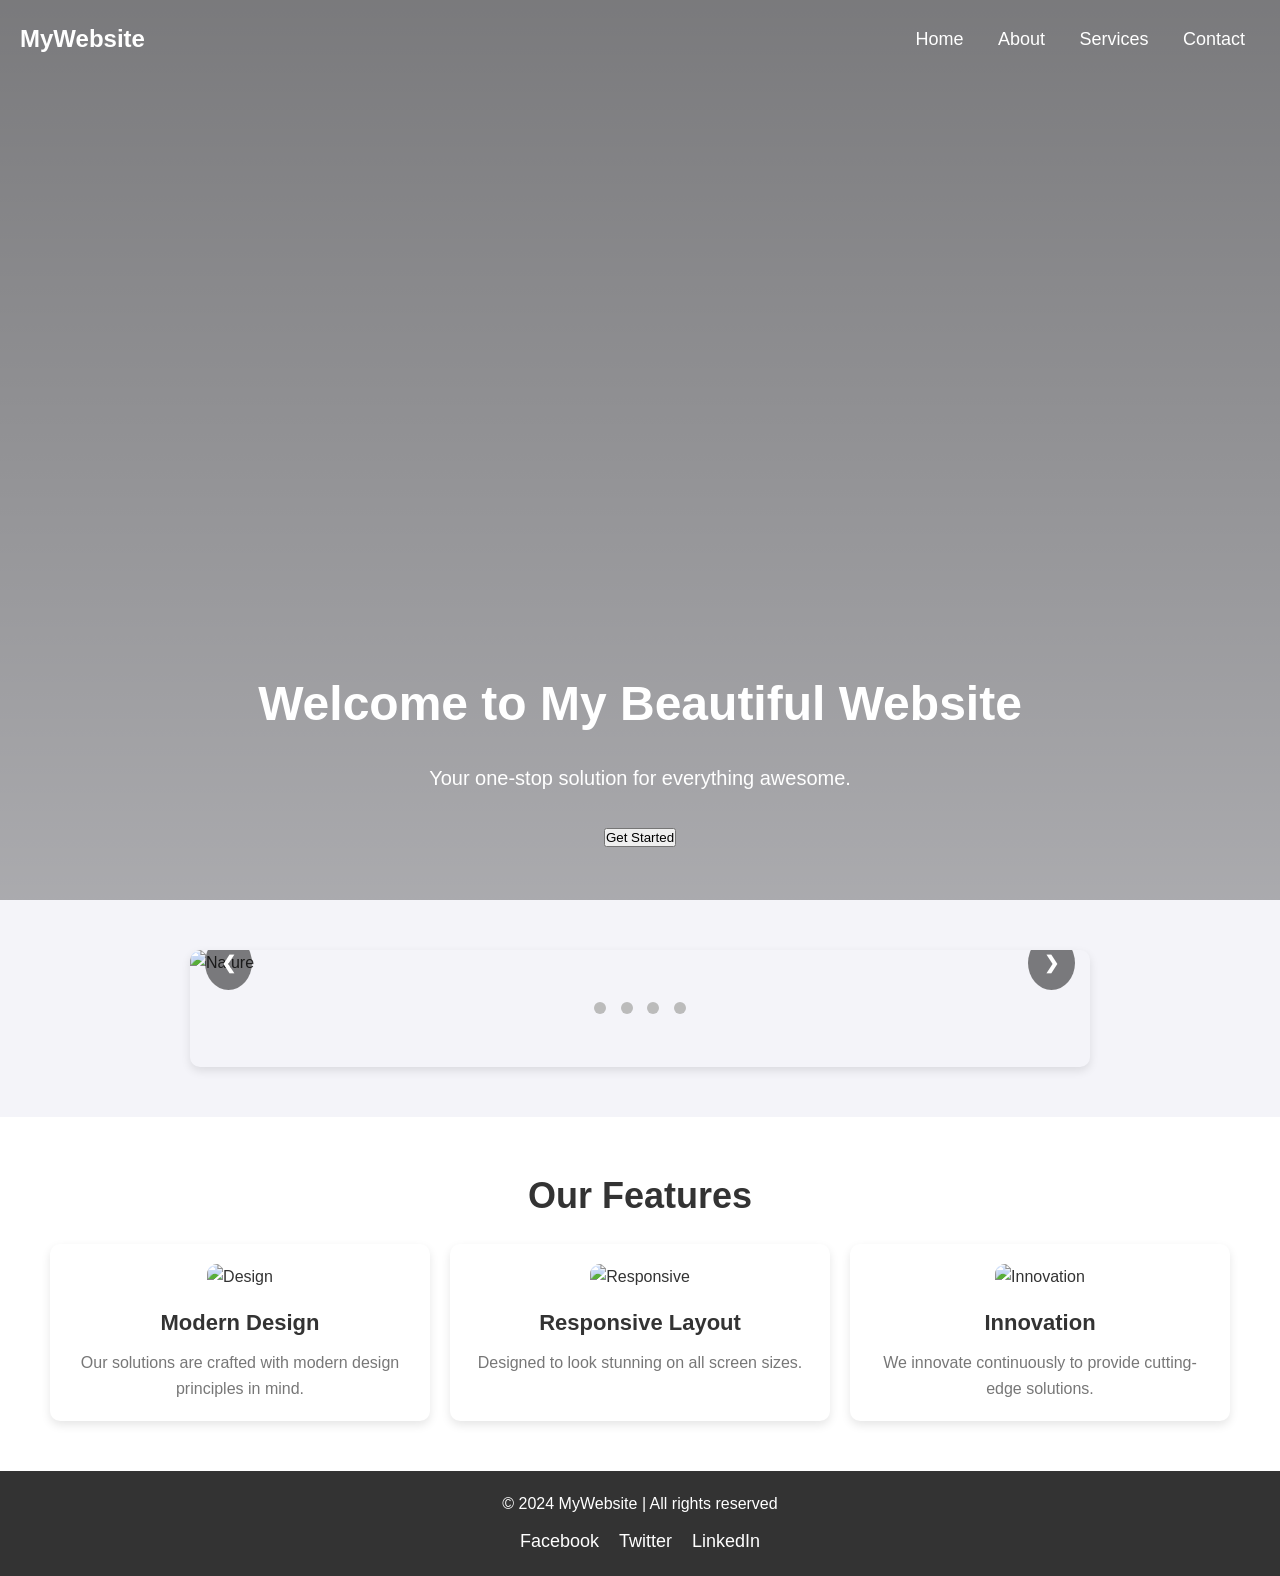
==== Frontend/Home.html @ b9a6ae68 "login p" ====
<!DOCTYPE html>
<html lang="en">
<head>
    <meta charset="UTF-8">
    <meta name="viewport" content="width=device-width, initial-scale=1.0">
    <title>Beautiful Home Page with Slider & Cards</title>
    <link rel="stylesheet" href="style.css">
</head>
<body>
    <header class="main-header">
        <nav class="navbar">
            <div class="logo">MyWebsite</div>
            <ul class="nav-links">
                <li><a href="#">Home</a></li>
                <li><a href="#">About</a></li>
                <li><a href="#">Services</a></li>
                <li><a href="#">Contact</a></li>
            </ul>
        </nav>
        <div class="hero-content">
            <h1>Welcome to My Beautiful Website</h1>
            <p>Your one-stop solution for everything awesome.</p>
            <button id="myBtn">Get Started</button>
            <!-- <a href="#" class="cta-button">Get Started</a> -->
            <!-- Trigger/Open The Modal -->


<!-- The Modal -->
<div id="myModal" class="modal">

  <!-- Modal content -->
  <div class="modal-content">
    <span class="close">&times;</span>
    <p>Some text in the Modal..</p>
  </div>

</div>
        </div>
        
    </header>


    <div class="slider-container">
        <div class="slider">
            <div class="slides">
                <div class="slide active"><img src="./../uu2.jpg" alt="Nature"></div>
                <div class="slide"><img src="./../uu2.jpg" alt="Water"></div>
                <div class="slide"><img src="./../uu2.jpg" alt="Mountain"></div>
                <div class="slide"><img src="./../uu2.jpg" alt="Forest"></div>
            </div>
            <button class="prev" onclick="moveSlide(-1)">&#10094;</button>
            <button class="next" onclick="moveSlide(1)">&#10095;</button>
        </div>
        <div class="dots-container">
            <span class="dot" onclick="currentSlide(1)"></span>
            <span class="dot" onclick="currentSlide(2)"></span>
            <span class="dot" onclick="currentSlide(3)"></span>
            <span class="dot" onclick="currentSlide(4)"></span>
        </div>
    </div>

    <section class="cards-section">
        <h2>Our Features</h2>
        <div class="cards">
            <div class="card">
                <img src="https://source.unsplash.com/300x200/?design" alt="Design">
                <h3>Modern Design</h3>
                <p>Our solutions are crafted with modern design principles in mind.</p>
            </div>
            <div class="card">
                <img src="https://source.unsplash.com/300x200/?responsive" alt="Responsive">
                <h3>Responsive Layout</h3>
                <p>Designed to look stunning on all screen sizes.</p>
            </div>
            <div class="card">
                <img src="https://source.unsplash.com/300x200/?innovation" alt="Innovation">
                <h3>Innovation</h3>
                <p>We innovate continuously to provide cutting-edge solutions.</p>
            </div>
        </div>
    </section>

    <footer class="main-footer">
        <p>© 2024 MyWebsite | All rights reserved</p>
        <ul class="social-links">
            <li><a href="#">Facebook</a></li>
            <li><a href="#">Twitter</a></li>
            <li><a href="#">LinkedIn</a></li>
        </ul>
    </footer>

    <script src="script.js"></script>
</body>
</html>
---- Frontend/style.css ----
* {
    margin: 0;
    padding: 0;
    box-sizing: border-box;
}

body {
    font-family: 'Arial', sans-serif;
    background-color: #f4f4f9;
    color: #333;
    line-height: 1.6;
}

/* Navbar */
.main-header {
    background: linear-gradient(to bottom, rgba(0, 0, 0, 0.5), rgba(0, 0, 0, 0.3)), url('https://source.unsplash.com/1600x900/?city') no-repeat center center/cover;
    height: 100vh;
    display: flex;
    flex-direction: column;
    justify-content: space-between;
    color: white;
}

.navbar {
    display: flex;
    justify-content: space-between;
    align-items: center;
    padding: 20px;
}

.logo {
    font-size: 24px;
    font-weight: bold;
}

.nav-links {
    list-style: none;
}

.nav-links li {
    display: inline-block;
    margin: 0 15px;
}

.nav-links a {
    text-decoration: none;
    color: white;
    font-size: 18px;
    transition: color 0.3s ease;
}

.nav-links a:hover {
    color: #f4c10f;
}

/* Hero Section */
.hero-content {
    text-align: center;
    margin-bottom: 50px;
}

.hero-content h1 {
    font-size: 48px;
    margin-bottom: 20px;
}

.hero-content p {
    font-size: 20px;
    margin-bottom: 30px;
}

.cta-button {
    padding: 12px 24px;
    background-color: #f4c10f;
    color: black;
    text-decoration: none;
    border-radius: 5px;
    transition: background-color 0.3s ease;
}

.cta-button:hover {
    background-color: #e3ad09;
}

/* Slider */
.slider-container {
    width: 80%;
    max-width: 900px;
    margin: 50px auto;
    position: relative;
    overflow: hidden;
    border-radius: 10px;
    box-shadow: 0 4px 10px rgba(0, 0, 0, 0.1);
}

.slider {
    position: relative;
    width: 100%;
}

.slides {
    display: flex;
    transition: transform 0.5s ease-in-out;
}

.slide {
    min-width: 100%;
    opacity: 0;
    transition: opacity 0.5s ease-in-out;
}

.slide.active {
    opacity: 1;
}

.slide img {
    width: 100%;
    border-radius: 10px;
    object-fit: cover;
}

.prev, .next {
    cursor: pointer;
    position: absolute;
    top: 50%;
    padding: 16px;
    font-size: 18px;
    color: white;
    font-weight: bold;
    background-color: rgba(0, 0, 0, 0.5);
    border: none;
    border-radius: 50%;
    transform: translateY(-50%);
    transition: background-color 0.3s ease;
}

.prev {
    left: 15px;
}

.next {
    right: 15px;
}

.prev:hover, .next:hover {
    background-color: rgba(0, 0, 0, 0.8);
}

.dots-container {
    text-align: center;
    margin: 20px 0;
}

.dot {
    cursor: pointer;
    height: 12px;
    width: 12px;
    margin: 0 5px;
    background-color: #bbb;
    border-radius: 50%;
    display: inline-block;
    transition: background-color 0.6s ease;
}

.dot.active, .dot:hover {
    background-color: #717171;
}

/* Cards Section */
.cards-section {
    padding: 50px;
    background-color: #fff;
    text-align: center;
}

.cards-section h2 {
    font-size: 36px;
    margin-bottom: 20px;
    color: #333;
}

.cards {
    display: flex;
    justify-content: space-between;
    gap: 20px;
}

.card {
    background-color: white;
    border-radius: 10px;
    padding: 20px;
    box-shadow: 0 4px 10px rgba(0, 0, 0, 0.1);
    text-align: center;
    flex: 1;
}

.card img {
    width: 100%;
    border-radius: 10px;
    margin-bottom: 15px;
}

.card h3 {
    font-size: 22px;
    margin-bottom: 10px;
    color: #333;
}

.card p {
    font-size: 16px;
    color: #777;
}

/* Footer */
.main-footer {
    background-color: #333;
    padding: 20px;
    color: white;
    text-align: center;
}

.main-footer p {
    margin-bottom: 10px;
}

.social-links {
    list-style: none;
    display: flex;
    justify-content: center;
    gap: 20px;
}

.social-links li {
    display: inline-block;
}

.social-links a {
    text-decoration: none;
    color: white;
    font-size: 18px;
    transition: color 0.3s ease;
}

.social-links a:hover {
    color: #f4c10f;
}

/* Media Queries */
@media (max-width: 768px) {
    .navbar {
        flex-direction: column;
    }

    .cards {
        flex-direction: column;
    }

    .slider-container {
        width: 90%;
    }

    .hero-content h1 {
        font-size: 36px;
    }

    .hero-content p {
        font-size: 18px;
    }

    .cta-button {
        padding: 10px 20px;
    }
}


/* The Modal (background) */
.modal {
    display: none; /* Hidden by default */
    position: fixed; /* Stay in place */
    z-index: 1; /* Sit on top */
    left: 0;
    top: 0;
    width: 100%; /* Full width */
    height: 100%; /* Full height */
    overflow: auto; /* Enable scroll if needed */
    background-color: rgb(0,0,0); /* Fallback color */
    background-color: rgba(0,0,0,0.4); /* Black w/ opacity */
  }
  
  /* Modal Content/Box */
  .modal-content {
    background-color: #fefefe;
    margin: 15% auto; /* 15% from the top and centered */
    padding: 20px;
    border: 1px solid #888;
    width: 80%; /* Could be more or less, depending on screen size */
  }
  
  /* The Close Button */
  .close {
    color: #aaa;
    float: right;
    font-size: 28px;
    font-weight: bold;
  }
  
  .close:hover,
  .close:focus {
    color: black;
    text-decoration: none;
    cursor: pointer;
  }
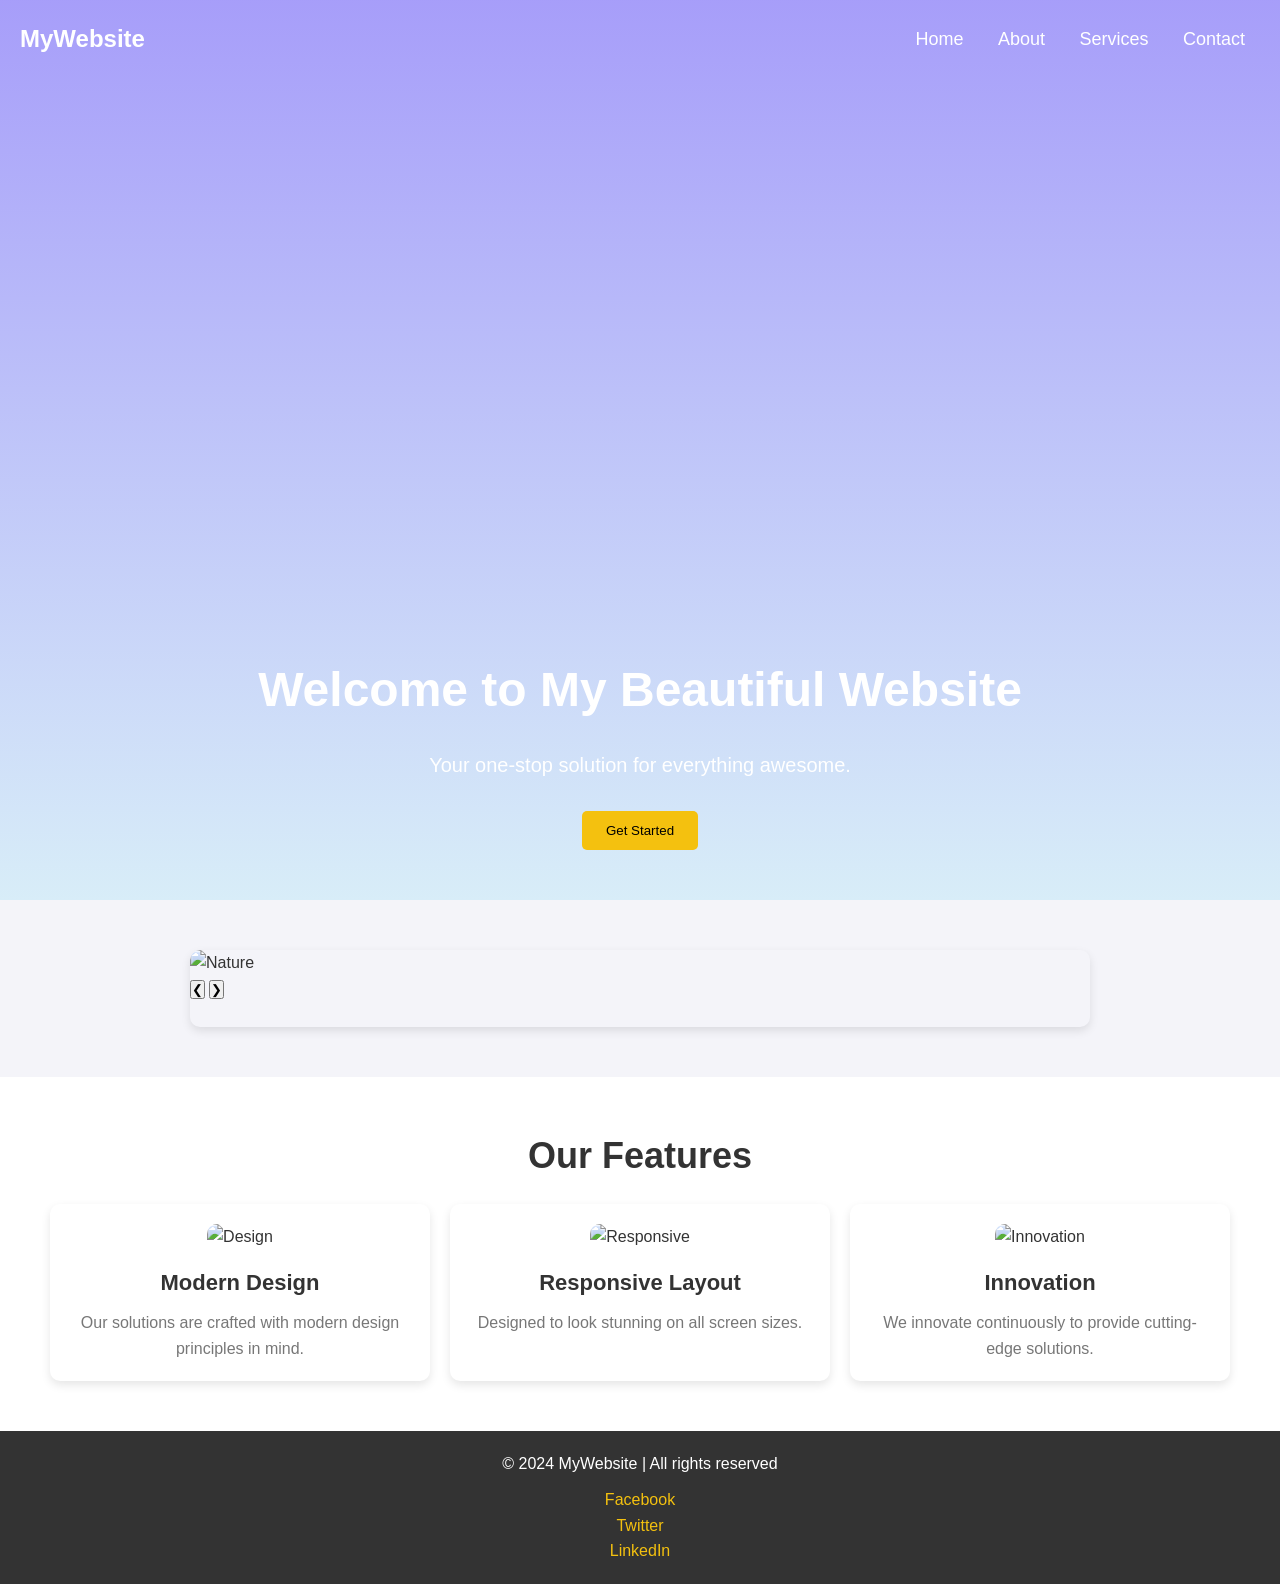
==== commit c1238c51: "new commit s" ====
--- a/Frontend/Home.html
+++ b/Frontend/Home.html
@@ -43,10 +43,10 @@
     <div class="slider-container">
         <div class="slider">
             <div class="slides">
-                <div class="slide active"><img src="./../uu2.jpg" alt="Nature"></div>
-                <div class="slide"><img src="./../uu2.jpg" alt="Water"></div>
-                <div class="slide"><img src="./../uu2.jpg" alt="Mountain"></div>
-                <div class="slide"><img src="./../uu2.jpg" alt="Forest"></div>
+                <div class="slide active"><img src=" https://encrypted-tbn0.gstatic.com/images?q=tbn:ANd9GcQvBZLb1x1RXnLhfqS5_43zXg7Fu0FrHQCvFg&s" alt="Nature"></div>
+                <div class="slide"><img src=" https://travel.home.sndimg.com/content/dam/images/travel/fullset/2012/08/20/70/waterfall-wonders_ss_001.rend.hgtvcom.1280.720.suffix/1491581026366.jpeg" alt="Water"></div>
+                <div class="slide"><img src=" https://cdn.pixabay.com/photo/2021/09/03/15/37/mountain-6596074_640.jpg" alt="Mountain"></div>
+                <div class="slide"><img src=" https://encrypted-tbn0.gstatic.com/images?q=tbn:ANd9GcSMTIB_lAcv8_itguNaAIOdfNjXMRFTSaxA6g&s" alt="Forest"></div>
             </div>
             <button class="prev" onclick="moveSlide(-1)">&#10094;</button>
             <button class="next" onclick="moveSlide(1)">&#10095;</button>
@@ -63,17 +63,17 @@
         <h2>Our Features</h2>
         <div class="cards">
             <div class="card">
-                <img src="https://source.unsplash.com/300x200/?design" alt="Design">
+                <img src= "https://public-images.interaction-design.org/literature/articles/heros/58a6cefb0249a.jpg?tr=w-1000" alt="Design">
                 <h3>Modern Design</h3>
                 <p>Our solutions are crafted with modern design principles in mind.</p>
             </div>
             <div class="card">
-                <img src="https://source.unsplash.com/300x200/?responsive" alt="Responsive">
+                <img src="https://cdn.quokkalabs.com/blog/object/20230818123504_7fe1287eea784341b31e464176ff24f2.webp" alt="Responsive">
                 <h3>Responsive Layout</h3>
                 <p>Designed to look stunning on all screen sizes.</p>
             </div>
             <div class="card">
-                <img src="https://source.unsplash.com/300x200/?innovation" alt="Innovation">
+                <img src="https://media.licdn.com/dms/image/D4D12AQHj__Jfg1PqQQ/article-cover_image-shrink_720_1280/0/1723197729600?e=2147483647&v=beta&t=UkgLkXjdAgLxMpu5IBtolo9QJGl11ZjqsGo2GD42Qww " alt="Innovation">
                 <h3>Innovation</h3>
                 <p>We innovate continuously to provide cutting-edge solutions.</p>
             </div>
--- a/Frontend/style.css
+++ b/Frontend/style.css
@@ -1,3 +1,4 @@
+/* General Styles */
 * {
     margin: 0;
     padding: 0;
@@ -9,16 +10,18 @@
     background-color: #f4f4f9;
     color: #333;
     line-height: 1.6;
+    overflow-x: hidden;
 }
 
 /* Navbar */
 .main-header {
-    background: linear-gradient(to bottom, rgba(0, 0, 0, 0.5), rgba(0, 0, 0, 0.3)), url('https://source.unsplash.com/1600x900/?city') no-repeat center center/cover;
+    background: linear-gradient(to bottom, rgba(90, 72, 250, 0.5), rgba(151, 221, 246, 0.3)), url(' https://assets.weforum.org/article/image/mo549i6II9Lm2eYvOHnKqYM5l9mSmlNDYEWvQT4A3fs.jpg') no-repeat center center/cover;
     height: 100vh;
     display: flex;
     flex-direction: column;
     justify-content: space-between;
     color: white;
+    position: relative;
 }
 
 .navbar {
@@ -26,11 +29,13 @@
     justify-content: space-between;
     align-items: center;
     padding: 20px;
+    animation: fadeInDown 1s ease-in-out;
 }
 
 .logo {
     font-size: 24px;
     font-weight: bold;
+    cursor: pointer;
 }
 
 .nav-links {
@@ -51,35 +56,42 @@
 
 .nav-links a:hover {
     color: #f4c10f;
+    transform: scale(1.1);
+    transition: 0.2s;
 }
 
 /* Hero Section */
 .hero-content {
     text-align: center;
     margin-bottom: 50px;
+    animation: fadeIn 2s ease-in-out;
 }
 
 .hero-content h1 {
     font-size: 48px;
     margin-bottom: 20px;
+    animation: slideInFromLeft 1.5s ease-in-out;
 }
 
 .hero-content p {
     font-size: 20px;
     margin-bottom: 30px;
-}
-
-.cta-button {
+    animation: slideInFromRight 1.5s ease-in-out;
+}
+
+#myBtn {
     padding: 12px 24px;
     background-color: #f4c10f;
     color: black;
-    text-decoration: none;
+    border: none;
     border-radius: 5px;
-    transition: background-color 0.3s ease;
-}
-
-.cta-button:hover {
+    cursor: pointer;
+    transition: background-color 0.3s ease, transform 0.3s ease;
+}
+
+#myBtn:hover {
     background-color: #e3ad09;
+    transform: scale(1.1);
 }
 
 /* Slider */
@@ -101,6 +113,7 @@
 .slides {
     display: flex;
     transition: transform 0.5s ease-in-out;
+    animation: fadeInSlider 2s ease-in-out;
 }
 
 .slide {
@@ -117,53 +130,6 @@
     width: 100%;
     border-radius: 10px;
     object-fit: cover;
-}
-
-.prev, .next {
-    cursor: pointer;
-    position: absolute;
-    top: 50%;
-    padding: 16px;
-    font-size: 18px;
-    color: white;
-    font-weight: bold;
-    background-color: rgba(0, 0, 0, 0.5);
-    border: none;
-    border-radius: 50%;
-    transform: translateY(-50%);
-    transition: background-color 0.3s ease;
-}
-
-.prev {
-    left: 15px;
-}
-
-.next {
-    right: 15px;
-}
-
-.prev:hover, .next:hover {
-    background-color: rgba(0, 0, 0, 0.8);
-}
-
-.dots-container {
-    text-align: center;
-    margin: 20px 0;
-}
-
-.dot {
-    cursor: pointer;
-    height: 12px;
-    width: 12px;
-    margin: 0 5px;
-    background-color: #bbb;
-    border-radius: 50%;
-    display: inline-block;
-    transition: background-color 0.6s ease;
-}
-
-.dot.active, .dot:hover {
-    background-color: #717171;
 }
 
 /* Cards Section */
@@ -177,6 +143,7 @@
     font-size: 36px;
     margin-bottom: 20px;
     color: #333;
+    animation: fadeInDown 1s ease-in-out;
 }
 
 .cards {
@@ -192,6 +159,7 @@
     box-shadow: 0 4px 10px rgba(0, 0, 0, 0.1);
     text-align: center;
     flex: 1;
+    transition: transform 0.3s ease, box-shadow 0.3s ease;
 }
 
 .card img {
@@ -211,102 +179,126 @@
     color: #777;
 }
 
+.card:hover {
+    transform: translateY(-10px);
+    box-shadow: 0 8px 20px rgba(0, 0, 0, 0.2);
+}
+
 /* Footer */
-.main-footer {
+footer {
     background-color: #333;
-    padding: 20px;
     color: white;
+    padding: 20px 0;
     text-align: center;
-}
-
-.main-footer p {
+    font-size: 16px;
+    position: relative;
+}
+
+footer p {
     margin-bottom: 10px;
 }
 
-.social-links {
-    list-style: none;
-    display: flex;
-    justify-content: center;
-    gap: 20px;
-}
-
-.social-links li {
-    display: inline-block;
-}
-
-.social-links a {
+footer a {
+    color: #f4c10f;
     text-decoration: none;
+    transition: color 0.3s ease;
+}
+
+footer a:hover {
     color: white;
-    font-size: 18px;
-    transition: color 0.3s ease;
-}
-
-.social-links a:hover {
-    color: #f4c10f;
-}
-
-/* Media Queries */
-@media (max-width: 768px) {
-    .navbar {
-        flex-direction: column;
-    }
-
-    .cards {
-        flex-direction: column;
-    }
-
-    .slider-container {
-        width: 90%;
-    }
-
-    .hero-content h1 {
-        font-size: 36px;
-    }
-
-    .hero-content p {
-        font-size: 18px;
-    }
-
-    .cta-button {
-        padding: 10px 20px;
-    }
-}
-
-
-/* The Modal (background) */
+}
+
+/* Animations */
+@keyframes fadeIn {
+    from {
+        opacity: 0;
+    }
+    to {
+        opacity: 1;
+    }
+}
+
+@keyframes fadeInDown {
+    from {
+        opacity: 0;
+        transform: translateY(-50px);
+    }
+    to {
+        opacity: 1;
+        transform: translateY(0);
+    }
+}
+
+@keyframes slideInFromLeft {
+    from {
+        opacity: 0;
+        transform: translateX(-100%);
+    }
+    to {
+        opacity: 1;
+        transform: translateX(0);
+    }
+}
+
+@keyframes slideInFromRight {
+    from {
+        opacity: 0;
+        transform: translateX(100%);
+    }
+    to {
+        opacity: 1;
+        transform: translateX(0);
+    }
+}
+
+@keyframes fadeInSlider {
+    from {
+        opacity: 0;
+    }
+    to {
+        opacity: 1;
+    }
+}
+
+/* Modal Styles */
 .modal {
     display: none; /* Hidden by default */
-    position: fixed; /* Stay in place */
-    z-index: 1; /* Sit on top */
+    position: fixed;
+    z-index: 1;
     left: 0;
     top: 0;
-    width: 100%; /* Full width */
-    height: 100%; /* Full height */
-    overflow: auto; /* Enable scroll if needed */
-    background-color: rgb(0,0,0); /* Fallback color */
-    background-color: rgba(0,0,0,0.4); /* Black w/ opacity */
-  }
-  
-  /* Modal Content/Box */
-  .modal-content {
+    width: 100%;
+    height: 100%;
+    overflow: auto;
+    background-color: rgba(0, 0, 0, 0.4); /* Black w/ opacity */
+    animation: fadeInModal 0.5s ease-in-out;
+}
+
+.modal-content {
     background-color: #fefefe;
-    margin: 15% auto; /* 15% from the top and centered */
+    margin: 15% auto;
     padding: 20px;
     border: 1px solid #888;
-    width: 80%; /* Could be more or less, depending on screen size */
-  }
-  
-  /* The Close Button */
-  .close {
+    width: 80%;
+    box-shadow: 0 4px 10px rgba(0, 0, 0, 0.2);
+    border-radius: 10px;
+    transition: transform 0.3s ease-in-out;
+}
+
+.modal-content:hover {
+    transform: scale(1.05);
+}
+
+.close {
     color: #aaa;
     float: right;
     font-size: 28px;
     font-weight: bold;
-  }
-  
-  .close:hover,
-  .close:focus {
+}
+
+.close:hover,
+.close:focus {
     color: black;
     text-decoration: none;
     cursor: pointer;
-  }+}
